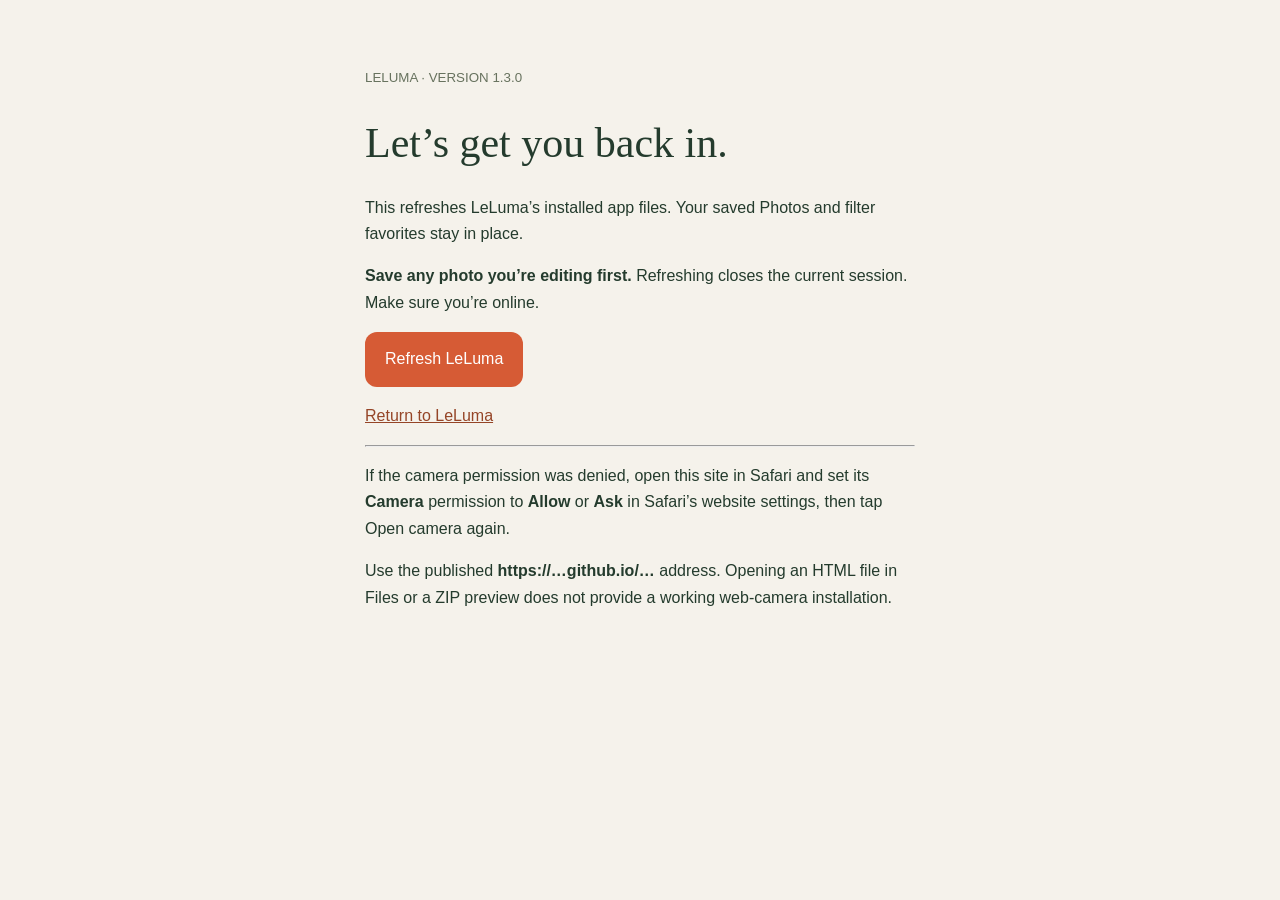
==== repair.html @ a47db402 "Add files via upload" ====
<!doctype html><html lang="en"><head><meta charset="utf-8"><meta name="viewport" content="width=device-width,initial-scale=1"><meta name="theme-color" content="#f5f2eb"><title>Repair LeLuma</title><link rel="icon" href="./icons/icon.svg"><style>body{font:16px/1.65 -apple-system,sans-serif;background:#f5f2eb;color:#243b2d;max-width:550px;margin:40px auto;padding:24px}h1{font:42px Georgia,serif}button,a{font:inherit}button{padding:14px 20px;border:0;border-radius:12px;background:#d65b35;color:white;cursor:pointer}a{color:#954527}#status{white-space:pre-wrap;font-size:14px}small{color:#67725e}button:disabled{opacity:.5}</style></head><body><small>LELUMA · VERSION 1.3.0</small><h1>Let’s get you back in.</h1><p>This refreshes LeLuma’s installed app files. Your saved Photos and filter favorites stay in place.</p><p><strong>Save any photo you’re editing first.</strong> Refreshing closes the current session. Make sure you’re online.</p><button id="repair">Refresh LeLuma</button><p id="status" role="status"></p><p><a id="returnLink" href="./">Return to LeLuma</a></p><hr><p>If the camera permission was denied, open this site in Safari and set its <strong>Camera</strong> permission to <strong>Allow</strong> or <strong>Ask</strong> in Safari’s website settings, then tap Open camera again.</p><p>Use the published <strong>https://…github.io/…</strong> address. Opening an HTML file in Files or a ZIP preview does not provide a working web-camera installation.</p><script src="./repair.js" defer></script></body></html>
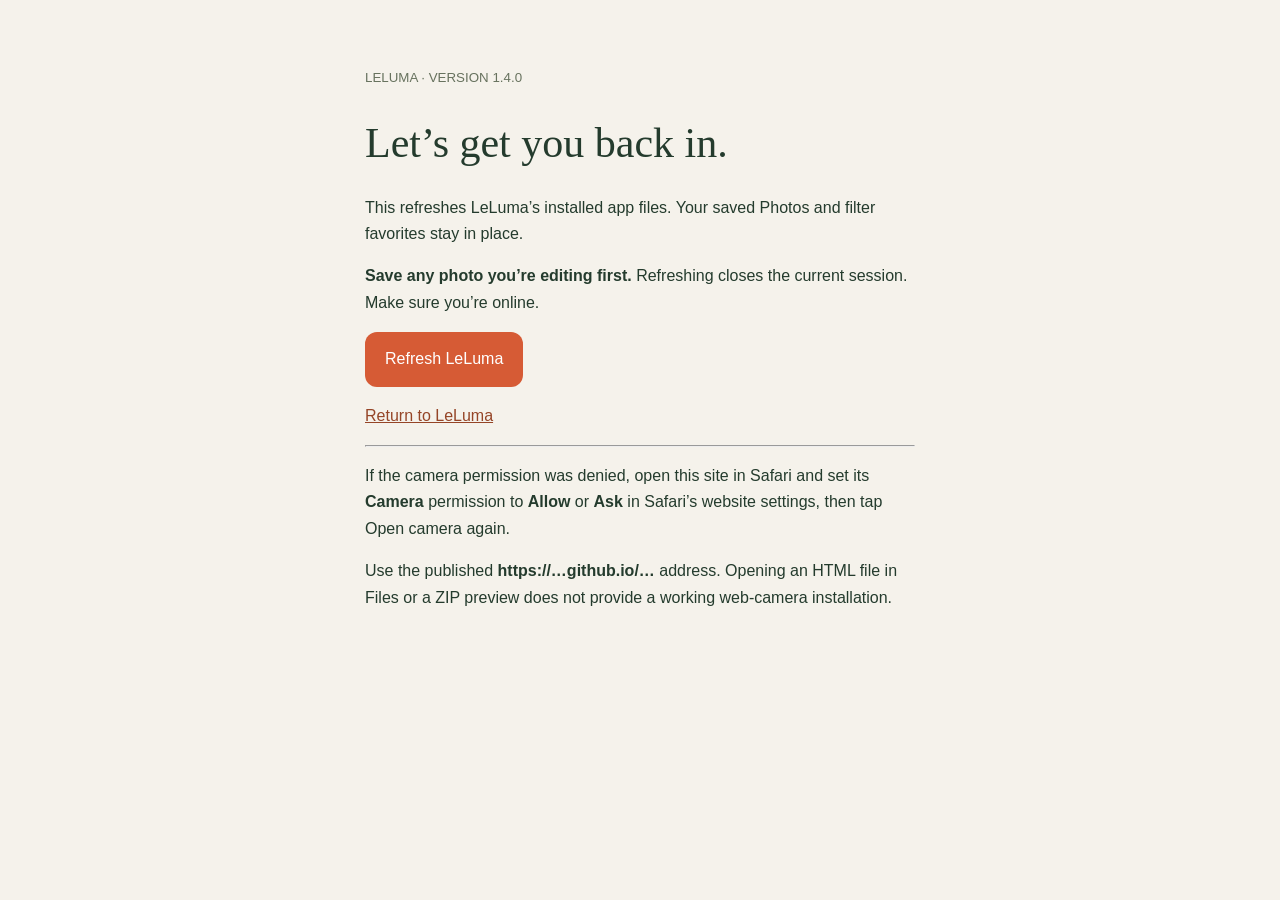
==== commit 038e2f02: "Add files via upload" ====
--- a/repair.html
+++ b/repair.html
@@ -1 +1 @@
-<!doctype html><html lang="en"><head><meta charset="utf-8"><meta name="viewport" content="width=device-width,initial-scale=1"><meta name="theme-color" content="#f5f2eb"><title>Repair LeLuma</title><link rel="icon" href="./icons/icon.svg"><style>body{font:16px/1.65 -apple-system,sans-serif;background:#f5f2eb;color:#243b2d;max-width:550px;margin:40px auto;padding:24px}h1{font:42px Georgia,serif}button,a{font:inherit}button{padding:14px 20px;border:0;border-radius:12px;background:#d65b35;color:white;cursor:pointer}a{color:#954527}#status{white-space:pre-wrap;font-size:14px}small{color:#67725e}button:disabled{opacity:.5}</style></head><body><small>LELUMA · VERSION 1.3.0</small><h1>Let’s get you back in.</h1><p>This refreshes LeLuma’s installed app files. Your saved Photos and filter favorites stay in place.</p><p><strong>Save any photo you’re editing first.</strong> Refreshing closes the current session. Make sure you’re online.</p><button id="repair">Refresh LeLuma</button><p id="status" role="status"></p><p><a id="returnLink" href="./">Return to LeLuma</a></p><hr><p>If the camera permission was denied, open this site in Safari and set its <strong>Camera</strong> permission to <strong>Allow</strong> or <strong>Ask</strong> in Safari’s website settings, then tap Open camera again.</p><p>Use the published <strong>https://…github.io/…</strong> address. Opening an HTML file in Files or a ZIP preview does not provide a working web-camera installation.</p><script src="./repair.js" defer></script></body></html>
+<!doctype html><html lang="en"><head><meta charset="utf-8"><meta name="viewport" content="width=device-width,initial-scale=1"><meta name="theme-color" content="#f5f2eb"><title>Repair LeLuma</title><link rel="icon" href="./icon.svg"><style>body{font:16px/1.65 -apple-system,sans-serif;background:#f5f2eb;color:#243b2d;max-width:550px;margin:40px auto;padding:24px}h1{font:42px Georgia,serif}button,a{font:inherit}button{padding:14px 20px;border:0;border-radius:12px;background:#d65b35;color:white;cursor:pointer}a{color:#954527}#status{white-space:pre-wrap;font-size:14px}small{color:#67725e}button:disabled{opacity:.5}</style></head><body><small>LELUMA · VERSION 1.4.0</small><h1>Let’s get you back in.</h1><p>This refreshes LeLuma’s installed app files. Your saved Photos and filter favorites stay in place.</p><p><strong>Save any photo you’re editing first.</strong> Refreshing closes the current session. Make sure you’re online.</p><button id="repair">Refresh LeLuma</button><p id="status" role="status"></p><p><a id="returnLink" href="./">Return to LeLuma</a></p><hr><p>If the camera permission was denied, open this site in Safari and set its <strong>Camera</strong> permission to <strong>Allow</strong> or <strong>Ask</strong> in Safari’s website settings, then tap Open camera again.</p><p>Use the published <strong>https://…github.io/…</strong> address. Opening an HTML file in Files or a ZIP preview does not provide a working web-camera installation.</p><script src="./repair.js" defer></script></body></html>
